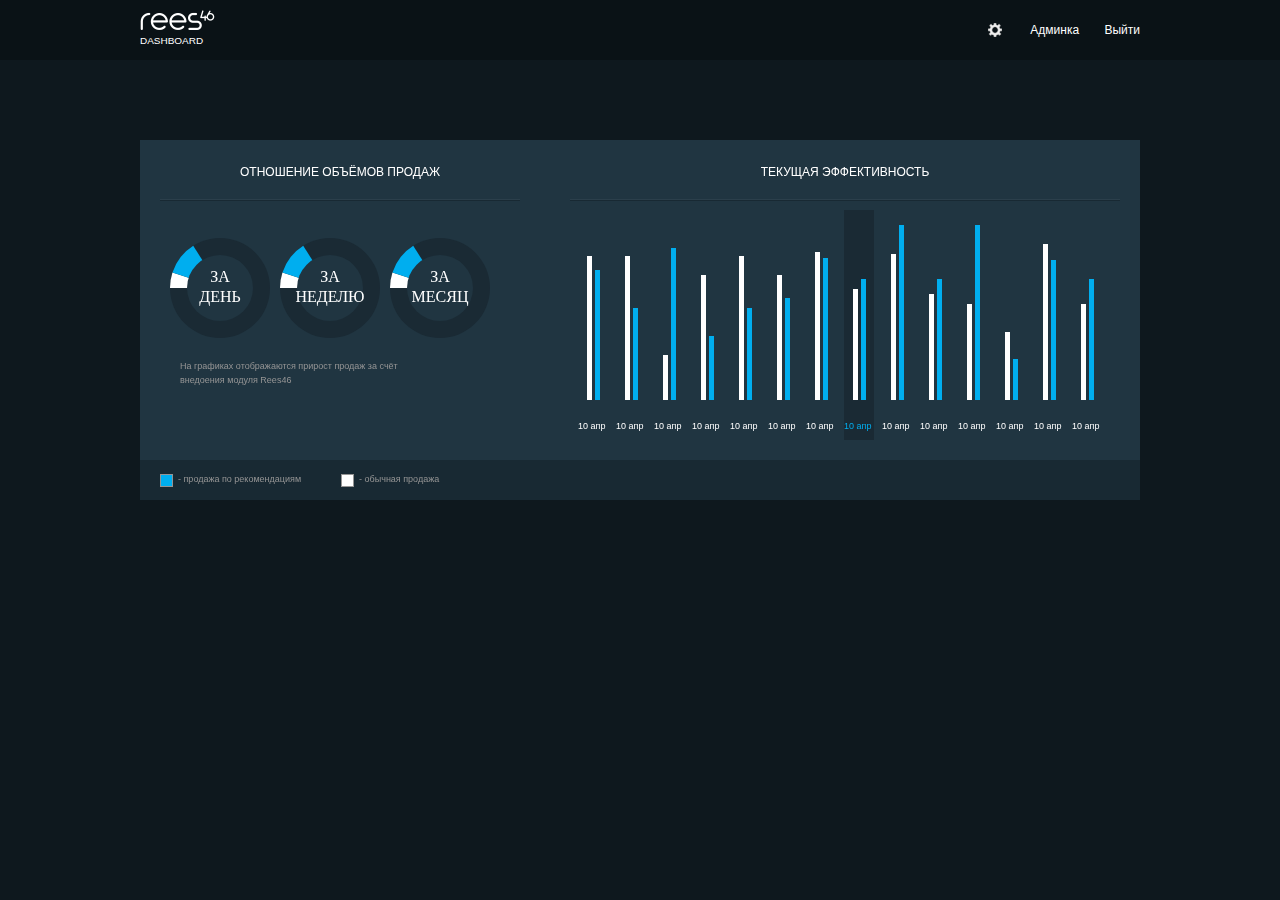
==== index.html @ 6acb555e "Branch added" ====
<!DOCTYPE html>
<html lang="ru-RU">
<head>
    <meta charset="UTF-8">
    <link rel="stylesheet" type="text/css" href="stylesheet/style.css">
    <link rel="stylesheet" type="text/css" href="http://allfont.ru/allfont.css?fonts=roboto-regular"/>
    <script src="https://code.jquery.com/jquery-1.12.1.min.js"></script>
    <script src="app.js"></script>
    <title>Диаграммы</title>
</head>
<body>
    <div id="wrapper">
        <div class="top">
            <div class="menu">
                <div class="menu-logo">
                    <img src="[data-uri]" alt="Logo"><br>
                    <span>Dashboard</span>
                </div>
                <div class="menu-verification">
                    <img class="gear" src="[data-uri]" alt="gear">
                    <a>Админка</a>
                    <a>Выйти</a>
                </div>
            </div>
        </div>
        <div class="mainContainer">
            <div class="mainInfo">
                <div class="mainInfo-top">
                    <div class="diagrams">
                        <div class="diagrams-top">
                            <span>Отношение объёмов продаж</span>
                            <hr>
                        </div>
                        <div class="diagrams-bottom">
                            <div><canvas class="diagram" id="day"></canvas></div>
                            <div><canvas class="diagram" id="week"></canvas></div>
                            <div><canvas class="diagram" id="month"></canvas></div><br>
                            <span>На графиках отображаются прирост продаж за счёт</span><br>
                            <span>внедоения модуля Rees46</span>
                        </div>
                    </div>
                    <div class="histograms">
                        <div class="histograms-top">
                            <span>Текущая эффективность</span>
                            <hr>
                        </div>
                        <div id="histograms-bottom">
                        </div>
                    </div>
                </div>
                <div class="mainInfo-bottom">
                    <div class="recommended-square" ></div>
                    <span> - продажа по рекомендациям</span>
                    <div class="usual-square" ></div>
                    <span> - обычная продажа</span>
                </div>
            </div>
        </div>
    </div>
</body>
</html>
---- stylesheet/style.css ----
@import url(reset.css);

body{
    color: #fff;
    min-height: 100%;
    background-color: #0e181e;
    font: 12px Arial;
}

p{
    font-size: 12px;
    color: #fff;
}

a{
    text-decoration: none;
    outline: none;
    color: #fff;
    font-size:12px;
}

a:hover {
    cursor: pointer;
    text-decoration: none;
    outline: none;
    color: rgba(61, 245, 255, 0.65);
    font-size:12px;
}

#warpper{
     margin: 0 auto;
 }

.gear {
    height: 20px;
    width: 20px;
}

.menu-verification {
    margin-top: 20px;
    float: right;
}

.menu-verification * {
    vertical-align: middle;
    margin-right: 22px;
}

.menu-verification *:last-child {margin-right: 0px;}

.menu-logo {
    margin-top: 10px;
    float: left;
}

.menu-logo span {
    text-transform: uppercase;
    font-size: 9.98px;
}

.top{
    background-color: #0a1216;
    height: 60px;
}

.menu {
    margin:0 auto;
    width: 1000px;
}

.mainContainer{
    padding-top: 80px;
    margin:0 auto;
    width: 1000px;
}

.mainInfo{

}

.mainInfo-top{
    height: 320px;
    background-color: #203541;
}
.diagrams{
    margin-left: 20px;
    margin-right: 20px;
    float:left;
    width: 360px;
}

.diagrams-top{
    height: 73px;
    text-align: center;
    padding-top: 25px;
}
.diagrams-top span{
    text-transform: uppercase;
}
.diagrams-top hr{
    margin-top: 20px;
    border: none;
    color: #2b3f4b;
    background-color: #2b3f4b;
    padding-bottom: 1px;
    border-bottom:1px solid #182933;
}
.diagrams-bottom > span{
    font-family: 'Roboto Regular', arial;
    font-size: 9px;
    color: #949494;
    margin-left: 20px;

}
.diagrams-bottom div {
    margin-left: 10px;
    margin-bottom: 20px;
    float: left;
    width: 100px;
    height:100px;
}
.histograms{
    float: right;
    width: 550px;
    height:320px;
    margin-left: 20px;
    margin-right: 20px;
}
.histograms-top{
    height: 45px;
    text-align: center;
    padding-top: 25px;
    text-transform: uppercase;
}
.histograms-top > span{

 }
.histograms-top hr{
    margin-top: 20px;
    border: none;
    color: #2b3f4b;
    background-color: #2b3f4b;
    padding-bottom: 1px;
    border-bottom: 1px solid #182933;
}

.histogramElem-box{
    margin-left: 8px;
    float: left;
    height: 230px;
    width: 30px;
    font-size: 9px;
}
.histogramElem-box-selected {
    background-color: #1a2a34;
    color:#00aeef;
}

.histogramElem-box-top{
    height: 211px;
    width: 30px;
}
.histogramElem-box-bottom{
    height: 19px;
    width: 30px;
}
.mainInfo-bottom{
    height: 40px;
    background-color: #182933;
}

.mainInfo-bottom *{
    float: left;
    margin-right: 20px;
    margin-top: 14px;
    margin-left: 20px;
    font-family: 'Roboto Regular', arial;
    font-size: 9px;
    color: #949494;
}

.recommended-square {
    float: left;
    width: 11px;
    height: 11px;
    background-color: #00aeef;
    border: 1px solid #949494;
    margin-right: -15px;
}

.usual-square {
    float: left;
    width: 11px;
    height: 11px;
    background-color: #fff;
    border: 1px solid #949494;
    margin-right: -15px;
}






.intervalChanger{
    float:right;
    cursor: default;
}
.intervalChanger-triangle {
    margin: 3px;
    float: right;
    width: 0;
    height: 0;
    border-left: 4px solid transparent;
    border-right: 4px solid transparent;
    border-top: 5px solid white;
}
#intervalChanger-list {
    position: absolute;
    width: 150px;
    top: 37px;
    left:-9999px;
    opacity: 0;
    -webkit-transition: 0.25s linear opacity;
}
#intervalChanger-list li{
    display: block;
    padding: 5px;
    text-decoration: none;
    background-color: #203541;
    width: 90px;
    text-align: left;
}
#intervalChanger-list li:hover {
    text-decoration: underline;
    cursor: pointer;
}
.intervalChanger:hover > #intervalChanger-list{
    left: 1023px;
    top: 179px;
    opacity: 1;
}
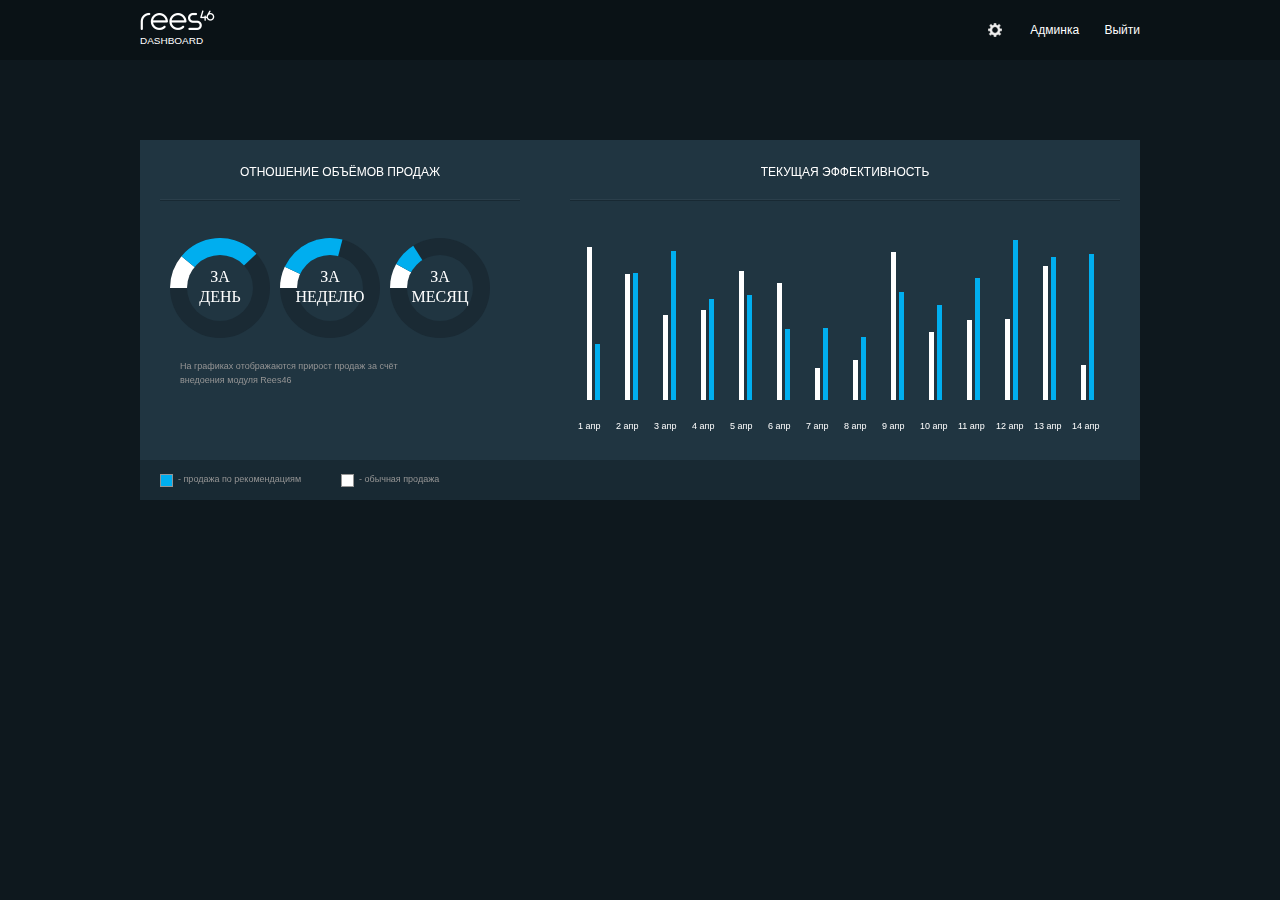
==== commit 4b38fd29: "Added random generator" ====
--- a/index.html
+++ b/index.html
@@ -5,11 +5,12 @@
     <link rel="stylesheet" type="text/css" href="stylesheet/style.css">
     <link rel="stylesheet" type="text/css" href="http://allfont.ru/allfont.css?fonts=roboto-regular"/>
     <script src="https://code.jquery.com/jquery-1.12.1.min.js"></script>
+    <script src="./data.json"></script>
     <script src="app.js"></script>
     <title>Диаграммы</title>
 </head>
 <body>
-    <div id="wrapper">
+    <header id="wrapper">
         <div class="top">
             <div class="menu">
                 <div class="menu-logo">
@@ -45,6 +46,7 @@
                             <hr>
                         </div>
                         <div id="histograms-bottom">
+
                         </div>
                     </div>
                 </div>
@@ -56,6 +58,6 @@
                 </div>
             </div>
         </div>
-    </div>
+    </header>
 </body>
 </html>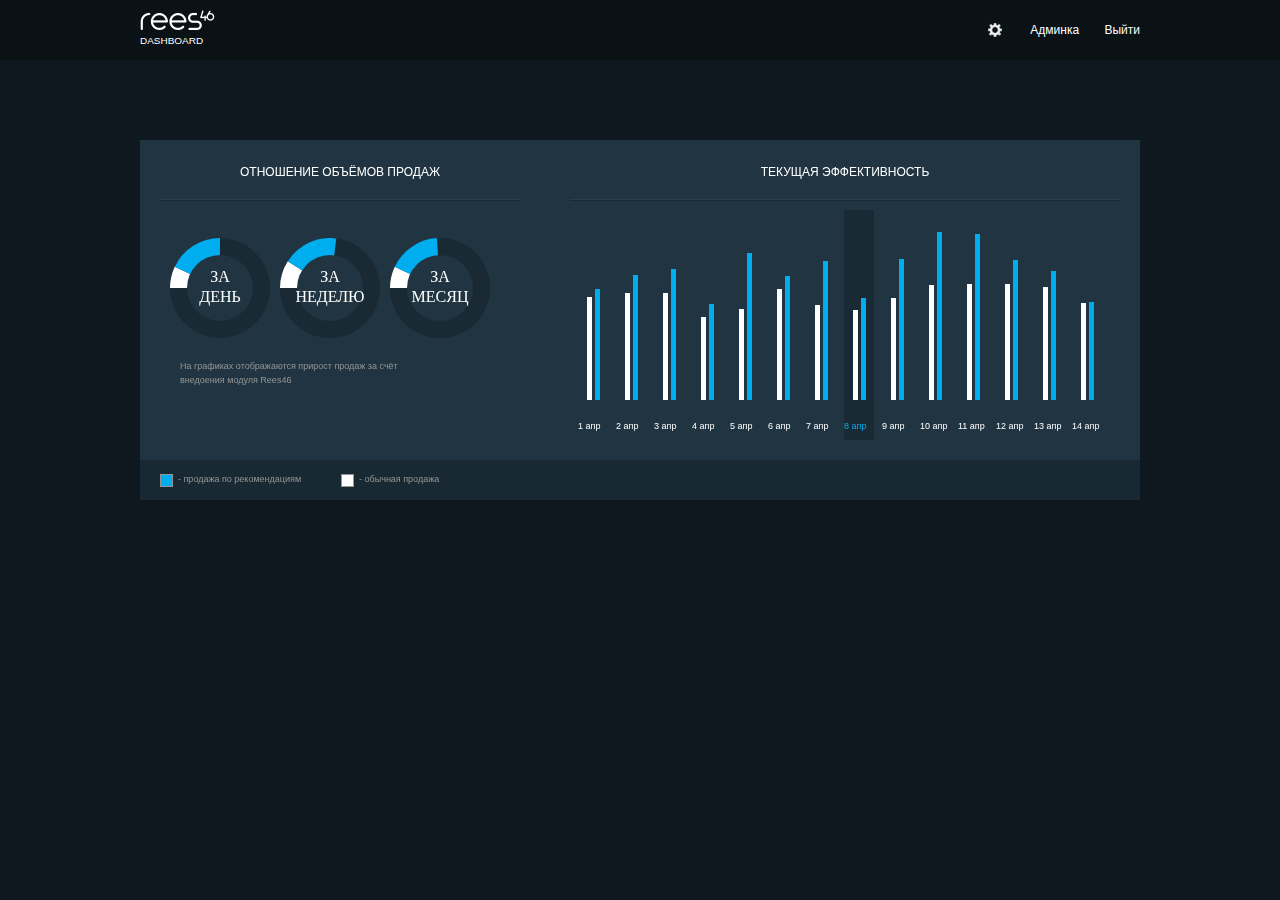
==== commit c058f837: "Восстановили таргетирование элемента" ====
--- a/index.html
+++ b/index.html
@@ -3,7 +3,6 @@
 <head>
     <meta charset="UTF-8">
     <link rel="stylesheet" type="text/css" href="stylesheet/style.css">
-    <link rel="stylesheet" type="text/css" href="http://allfont.ru/allfont.css?fonts=roboto-regular"/>
     <script src="https://code.jquery.com/jquery-1.12.1.min.js"></script>
     <script src="./data.json"></script>
     <script src="app.js"></script>
